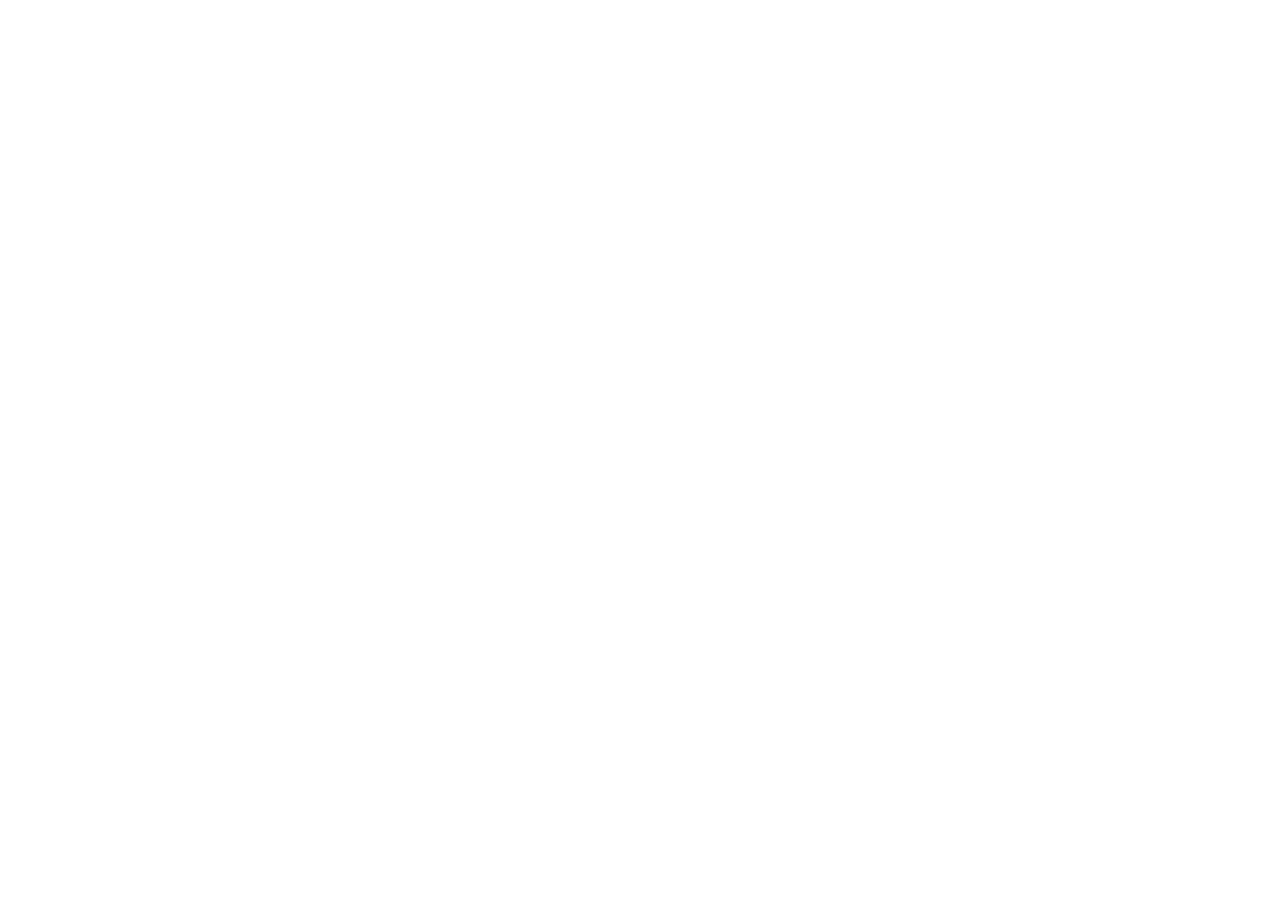
==== index.html @ 51760192 "Index Redes Sociais" ====
<!DOCTYPE html>
<html lang="pt-br">
<head>
    <meta charset="UTF-8">
    <meta http-equiv="X-UA-Compatible" content="IE=edge">
    <meta name="viewport" content="width=device-width, initial-scale=1.0">
    <link rel="shortcut icon" href="favicon.ico" type="image/x-icon">
    <title>Projeto Redes Sociais</title>
</head>
<body>
    
</body>
</html>
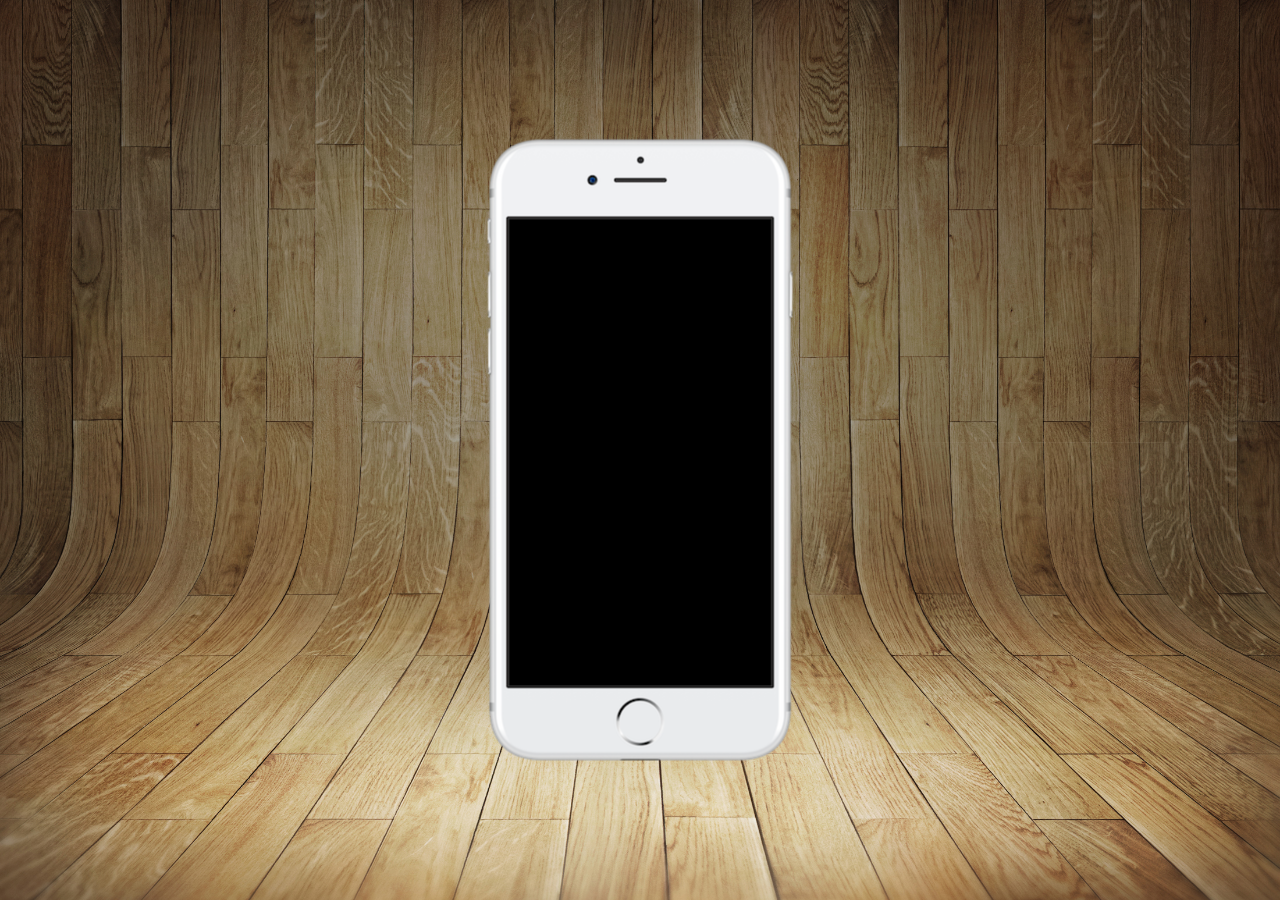
==== commit 81d068d3: "tela e fundo" ====
--- a/index.html
+++ b/index.html
@@ -5,9 +5,17 @@
     <meta http-equiv="X-UA-Compatible" content="IE=edge">
     <meta name="viewport" content="width=device-width, initial-scale=1.0">
     <link rel="shortcut icon" href="favicon.ico" type="image/x-icon">
+    <link rel="stylesheet" href="estilos/style.css">
     <title>Projeto Redes Sociais</title>
 </head>
 <body>
-    
+    <main>
+        <section id="telefone">
+
+        </section>
+        <section id="redes-sociais">
+
+        </section>
+    </main>
 </body>
 </html>--- a/estilos/style.css
+++ b/estilos/style.css
@@ -0,0 +1,36 @@
+@charset "UTF-8";
+
+* {
+    margin: 0px;
+    padding: 0px;
+    font-family: Arial, Helvetica, sans-serif;
+}
+
+html, body {
+    height: 100vh;
+    width: 100vw;
+    background-color: black;
+}
+
+body {
+    background: url('../imagens/fundo-madeira.jpg') no-repeat top center;
+    background-size: cover;
+    background-attachment: fixed;
+}
+
+main {
+    position: relative;
+    height: 100vh;    
+
+}
+
+section#telefone {
+    position: absolute;
+    top: 50%;
+    left: 50%;
+    transform: translate(-50%, -50%);
+
+    height: 627px;
+    width: 311px;
+    background: url('../imagens/frame-iphone.png') no-repeat;
+}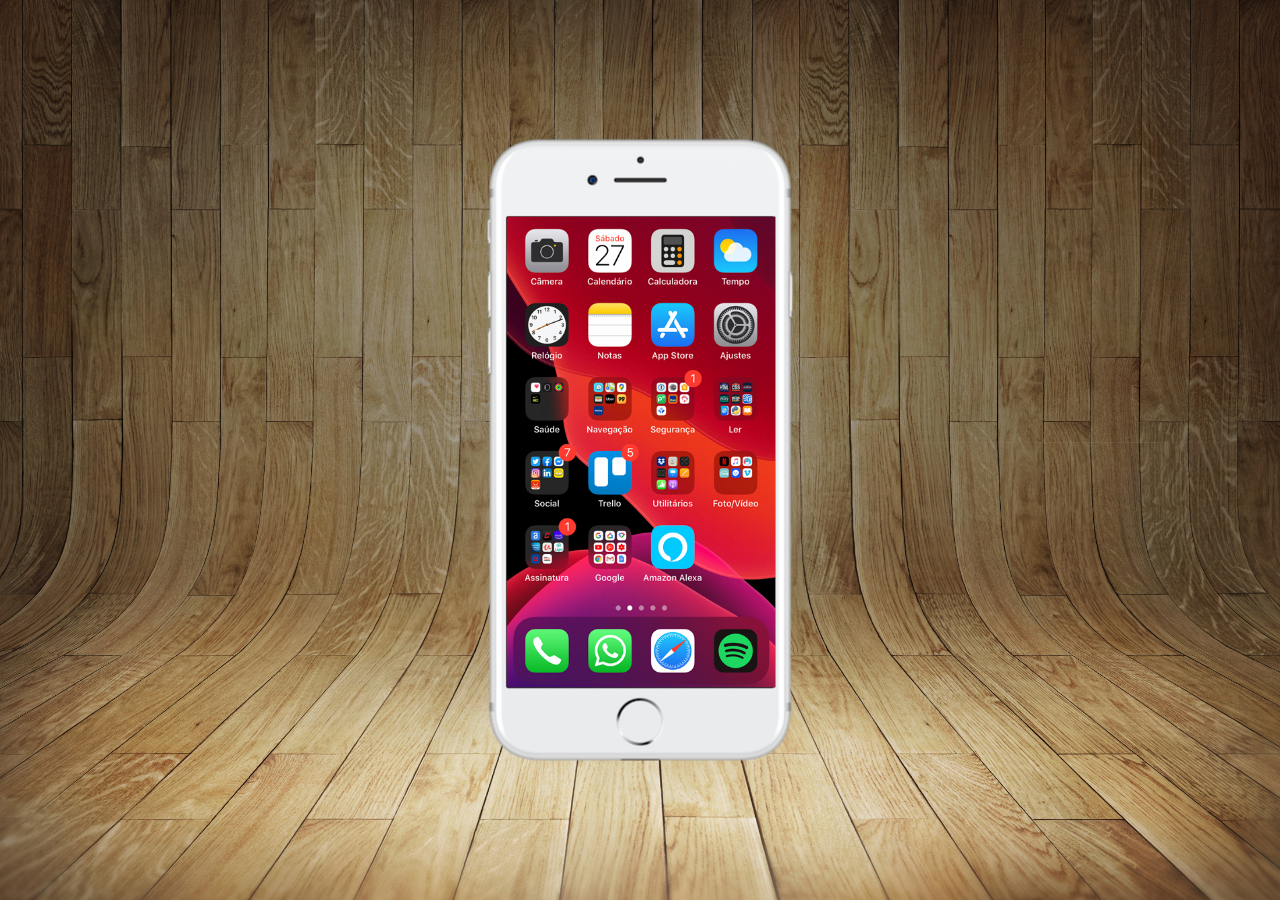
==== commit 82c4487d: "home.html" ====
--- a/index.html
+++ b/index.html
@@ -11,7 +11,7 @@
 <body>
     <main>
         <section id="telefone">
-
+            <iframe src="home.html" name="tela" id="tela" frameborder="0"></iframe>
         </section>
         <section id="redes-sociais">
 
--- a/estilos/style.css
+++ b/estilos/style.css
@@ -33,4 +33,14 @@
     height: 627px;
     width: 311px;
     background: url('../imagens/frame-iphone.png') no-repeat;
+}
+
+iframe#tela {
+    position: relative;
+    top: 80px;
+    left: 22px;
+    width: 269px;
+    height: 471px;
+
+
 }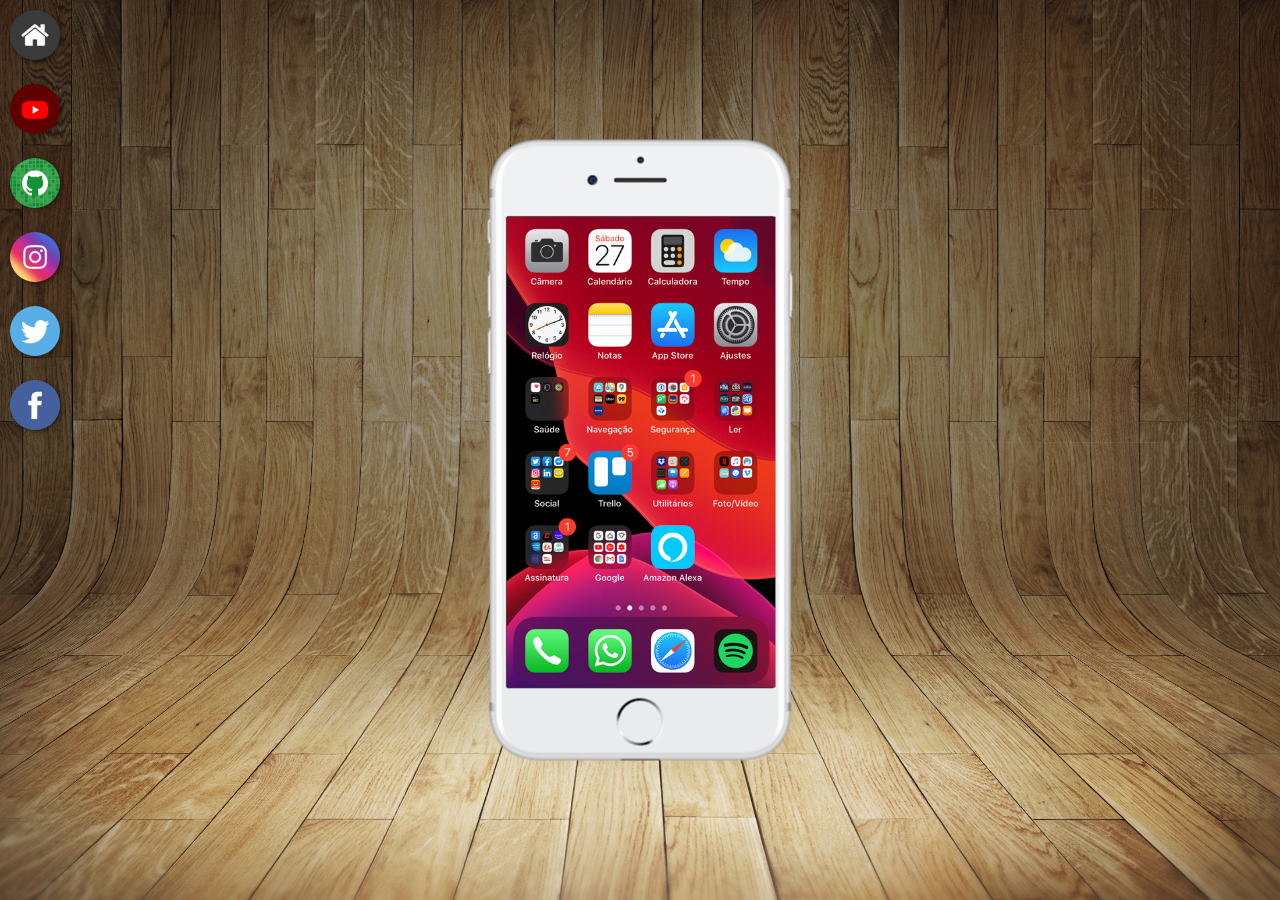
==== commit 545a8137: "CSS Botoes" ====
--- a/index.html
+++ b/index.html
@@ -11,10 +11,17 @@
 <body>
     <main>
         <section id="telefone">
-            <iframe src="home.html" name="tela" id="tela" frameborder="0"></iframe>
+            <iframe src="home.html" name="tela" id="tela" frameborder="0">
+                Seu navegador não e compatível
+            </iframe>
         </section>
         <section id="redes-sociais">
-
+            <a href="#" target="tela"><img src="imagens/logo-home.jpg" alt="home"></a><br>
+            <a href="#" target="tela"><img src="imagens/logo-youtube.jpg" alt="Youtube"></a><br>
+            <a href="#" target="tela"><img src="imagens/logo-github.jpg" alt="Github"></a><br>
+            <a href="#" target="tela"><img src="imagens/logo-instagram.jpg" alt="Instagram"></a><br>
+            <a href="#" target="tela"><img src="imagens/logo-twitter.jpg" alt="Twitter"></a><br>
+            <a href="#" target="tela"><img src="imagens/logo-facebook.jpg" alt="Facebook"></a>
         </section>
     </main>
 </body>
--- a/estilos/style.css
+++ b/estilos/style.css
@@ -43,4 +43,20 @@
     height: 471px;
 
 
+}
+
+section#redes-sociais img{
+    width: 50px;
+    margin: 10px;
+    border-radius: 50%;
+    box-shadow: 2px 2px 5px rgba(0,0,0,0.400);
+    box-sizing: border-box;
+}
+
+section#redes-sociais img:hover {
+    border: 2px solid rgba(255,255,255,0.637);
+    transform: translate(-3px, -3px);
+    box-shadow: 5px 5px 10px rgba(0,0,0, 0.623);
+    transition: transform 0.4s, border 1s;
+
 }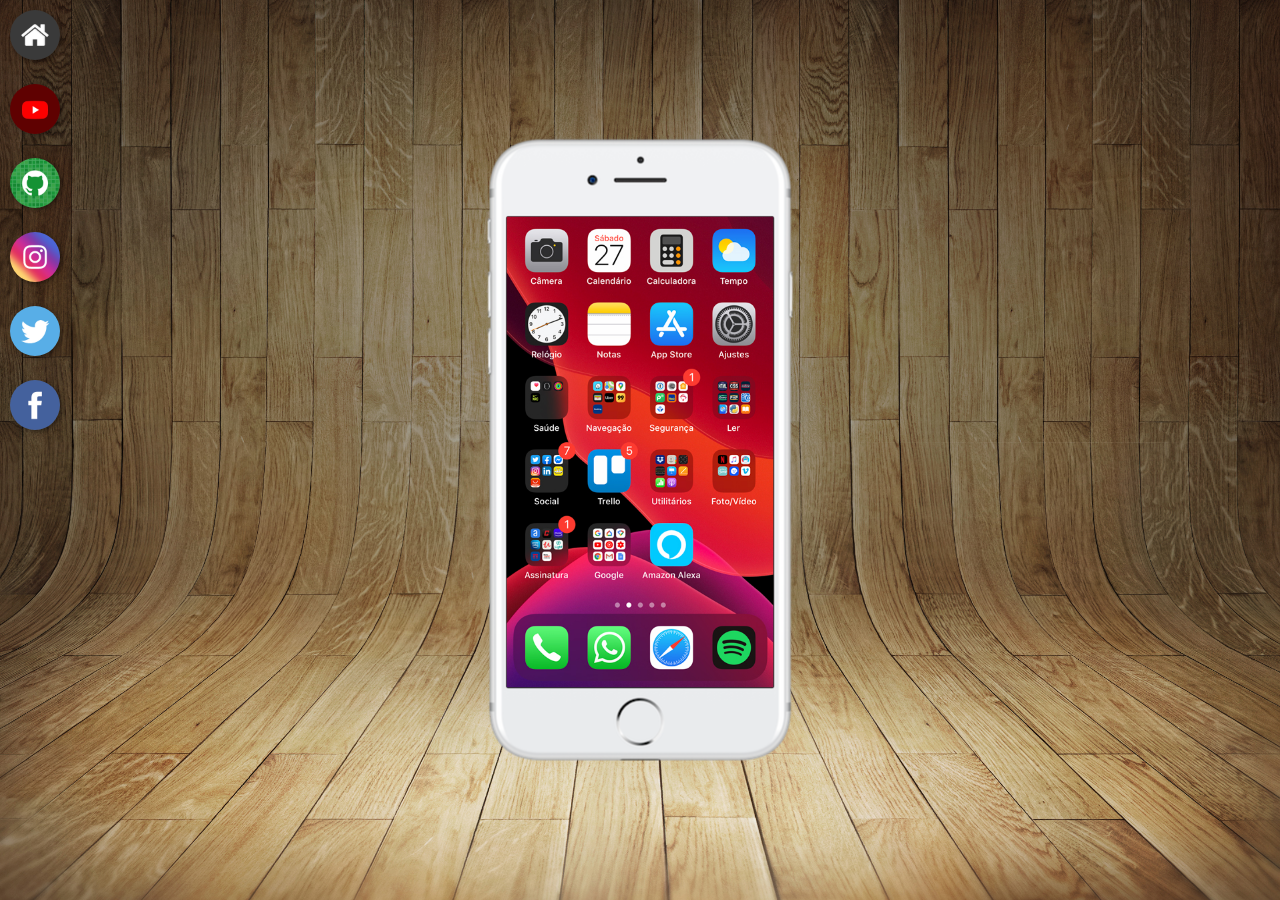
==== commit 3302308a: "iframe imagens tela rede social" ====
--- a/index.html
+++ b/index.html
@@ -16,12 +16,12 @@
             </iframe>
         </section>
         <section id="redes-sociais">
-            <a href="#" target="tela"><img src="imagens/logo-home.jpg" alt="home"></a><br>
-            <a href="#" target="tela"><img src="imagens/logo-youtube.jpg" alt="Youtube"></a><br>
-            <a href="#" target="tela"><img src="imagens/logo-github.jpg" alt="Github"></a><br>
-            <a href="#" target="tela"><img src="imagens/logo-instagram.jpg" alt="Instagram"></a><br>
-            <a href="#" target="tela"><img src="imagens/logo-twitter.jpg" alt="Twitter"></a><br>
-            <a href="#" target="tela"><img src="imagens/logo-facebook.jpg" alt="Facebook"></a>
+            <a href="home.html" target="tela"><img src="imagens/logo-home.jpg" alt="home"></a><br>
+            <a href="youtube.html" target="tela"><img src="imagens/logo-youtube.jpg" alt="Youtube"></a><br>
+            <a href="github.html" target="tela"><img src="imagens/logo-github.jpg" alt="Github"></a><br>
+            <a href="instagram.html" target="tela"><img src="imagens/logo-instagram.jpg" alt="Instagram"></a><br>
+            <a href="twitter.html" target="tela"><img src="imagens/logo-twitter.jpg" alt="Twitter"></a><br>
+            <a href="facebook.html" target="tela"><img src="imagens/logo-facebook.jpg" alt="Facebook"></a>
         </section>
     </main>
 </body>
--- a/estilos/style.css
+++ b/estilos/style.css
@@ -39,7 +39,7 @@
     position: relative;
     top: 80px;
     left: 22px;
-    width: 269px;
+    width: 267px;
     height: 471px;
 
 
